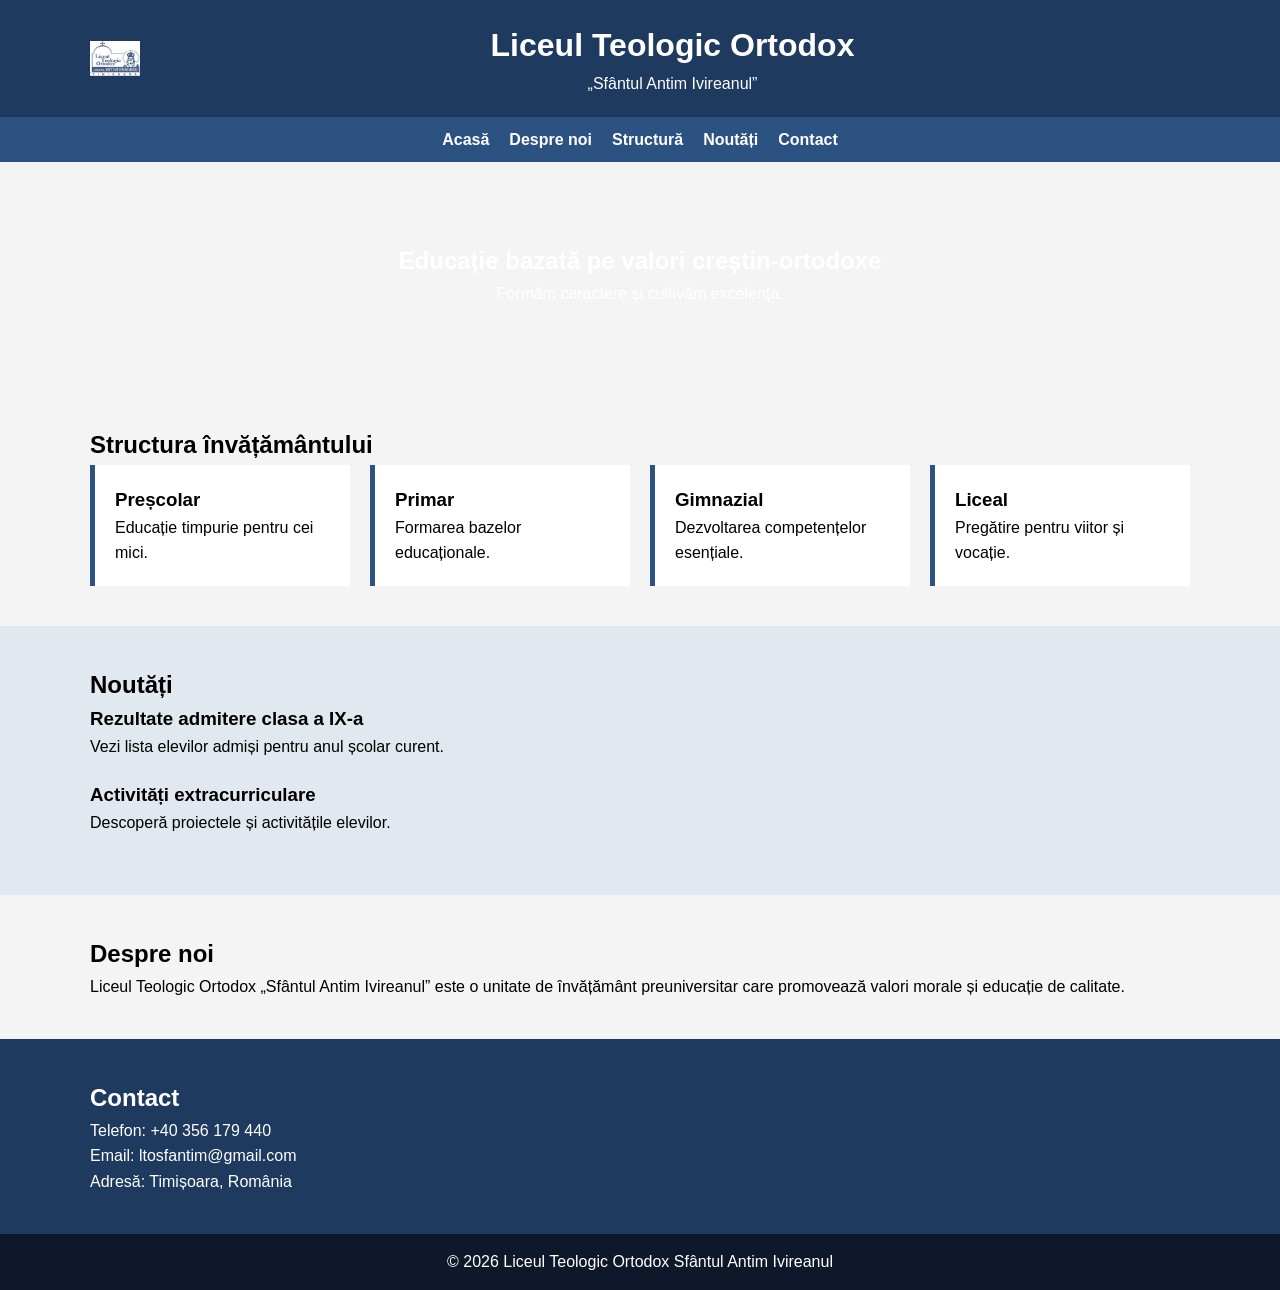
==== index.html @ bd94bcf3 "Update index.html" ====
<!DOCTYPE html>
<html lang="ro">
<head>
    <meta charset="UTF-8">
    <meta name="viewport" content="width=device-width, initial-scale=1.0">
    <title>Liceul Teologic Ortodox Sfântul Antim Ivireanul</title>
    <link rel="stylesheet" href="css/style.css">
</head>
<body>

    <!-- HEADER -->
    <header>
        <div class="container header-content">
        <img src="img/cropped-sigla-antim-ivireanul.jpg" alt="Logo" class="logo">
        <div class="container">
            <h1>Liceul Teologic Ortodox</h1>
            <p>„Sfântul Antim Ivireanul”</p>
        </div>
    </header>

    <!-- NAVBAR -->
    <nav>
        <ul class="container">
            <li><a href="#">Acasă</a></li>
            <li><a href="#">Despre noi</a></li>
            <li><a href="#">Structură</a></li>
            <li><a href="#">Noutăți</a></li>
            <li><a href="#">Contact</a></li>
        </ul>
    </nav>

    <!-- HERO -->
    <section class="hero">
        <div class="container">
            <h2>Educație bazată pe valori creștin-ortodoxe</h2>
            <p>Formăm caractere și cultivăm excelența.</p>
        </div>
    </section>

    <!-- STRUCTURE -->
    <section class="structure container">
        <h2>Structura învățământului</h2>

        <div class="cards">
            <div class="card">
                <h3>Preșcolar</h3>
                <p>Educație timpurie pentru cei mici.</p>
            </div>

            <div class="card">
                <h3>Primar</h3>
                <p>Formarea bazelor educaționale.</p>
            </div>

            <div class="card">
                <h3>Gimnazial</h3>
                <p>Dezvoltarea competențelor esențiale.</p>
            </div>

            <div class="card">
                <h3>Liceal</h3>
                <p>Pregătire pentru viitor și vocație.</p>
            </div>
        </div>
    </section>

    <!-- NEWS -->
    <section class="news">
        <div class="container">
            <h2>Noutăți</h2>

            <div class="news-item">
                <h3>Rezultate admitere clasa a IX-a</h3>
                <p>Vezi lista elevilor admiși pentru anul școlar curent.</p>
            </div>

            <div class="news-item">
                <h3>Activități extracurriculare</h3>
                <p>Descoperă proiectele și activitățile elevilor.</p>
            </div>
        </div>
    </section>

    <!-- ABOUT -->
    <section class="about container">
        <h2>Despre noi</h2>
        <p>
            Liceul Teologic Ortodox „Sfântul Antim Ivireanul” este o unitate de învățământ 
            preuniversitar care promovează valori morale și educație de calitate.
        </p>
    </section>

    <!-- CONTACT -->
    <section class="contact">
        <div class="container">
            <h2>Contact</h2>
            <p>Telefon: +40 356 179 440</p>
            <p>Email: ltosfantim@gmail.com</p>
            <p>Adresă: Timișoara, România</p>
        </div>
    </section>

    <!-- FOOTER -->
    <footer>
        <div class="container">
            <p>&copy; 2026 Liceul Teologic Ortodox Sfântul Antim Ivireanul</p>
        </div>
    </footer>

</body>
</html>
---- css/style.css ----
/* RESET */
* {
    margin: 0;
    padding: 0;
    box-sizing: border-box;
    font-family: Arial, sans-serif;
}

/* HEADER LAYOUT */
.header-content {
    display: flex;
    align-items: center;
    gap: 15px;
}

/* LOGO */
.logo {
    width: 50px;   /* adjust size */
    height: auto;
}

/* TITLE */
.title h1 {
    margin-bottom: 5px;
}

/* GENERAL */
body {
    line-height: 1.6;
    background: #f4f4f4;
}

.container {
    width: 90%;
    max-width: 1100px;
    margin: auto;
}

/* HEADER */
header {
    background: #1e3a5f;
    color: white;
    padding: 20px 0;
    text-align: center;
}

/* NAV */
nav {
    background: #2c5282;
}

nav ul {
    display: flex;
    justify-content: center;
    list-style: none;
}

nav ul li {
    margin: 10px;
}

nav a {
    color: white;
    text-decoration: none;
    font-weight: bold;
}

/* HERO */
.hero {
    background: url('https://via.placeholder.com/1200x400') no-repeat center/cover;
    color: white;
    padding: 80px 20px;
    text-align: center;
}

/* STRUCTURE */
.structure {
    padding: 40px 0;
}

.cards {
    display: grid;
    grid-template-columns: repeat(auto-fit, minmax(200px, 1fr));
    gap: 20px;
}

.card {
    background: white;
    padding: 20px;
    border-left: 5px solid #2c5282;
}

/* NEWS */
.news {
    background: #e2e8f0;
    padding: 40px 0;
}

.news-item {
    margin-bottom: 20px;
}

/* ABOUT */
.about {
    padding: 40px 0;
}

/* CONTACT */
.contact {
    background: #1e3a5f;
    color: white;
    padding: 40px 0;
}

/* FOOTER */
footer {
    background: #0f172a;
    color: white;
    text-align: center;
    padding: 15px 0;
}
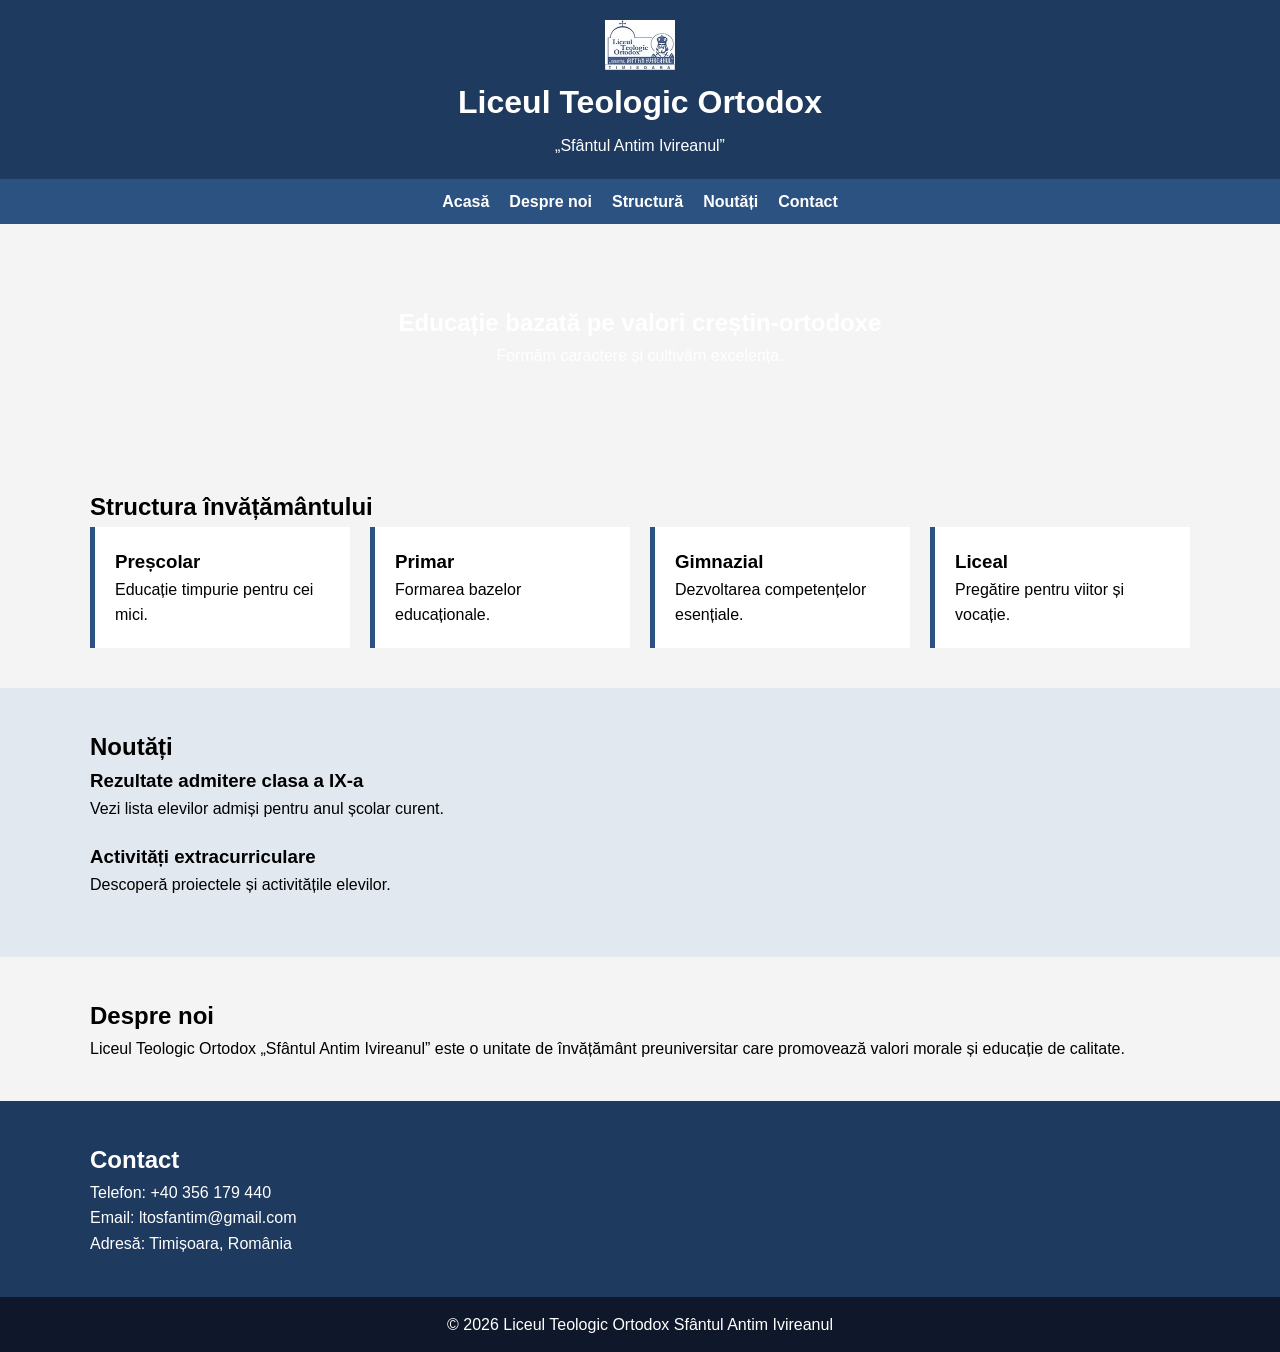
==== commit e3c9dc72: "Update index.html" ====
--- a/index.html
+++ b/index.html
@@ -10,11 +10,12 @@
 
     <!-- HEADER -->
     <header>
-        <div class="container header-content">
+        <div class="container">
         <img src="img/cropped-sigla-antim-ivireanul.jpg" alt="Logo" class="logo">
-        <div class="container">
+        <div class="title">
             <h1>Liceul Teologic Ortodox</h1>
             <p>„Sfântul Antim Ivireanul”</p>
+        </div>
         </div>
     </header>
 
--- a/css/style.css
+++ b/css/style.css
@@ -15,7 +15,7 @@
 
 /* LOGO */
 .logo {
-    width: 50px;   /* adjust size */
+    width: 70px;   /* adjust size */
     height: auto;
 }
 
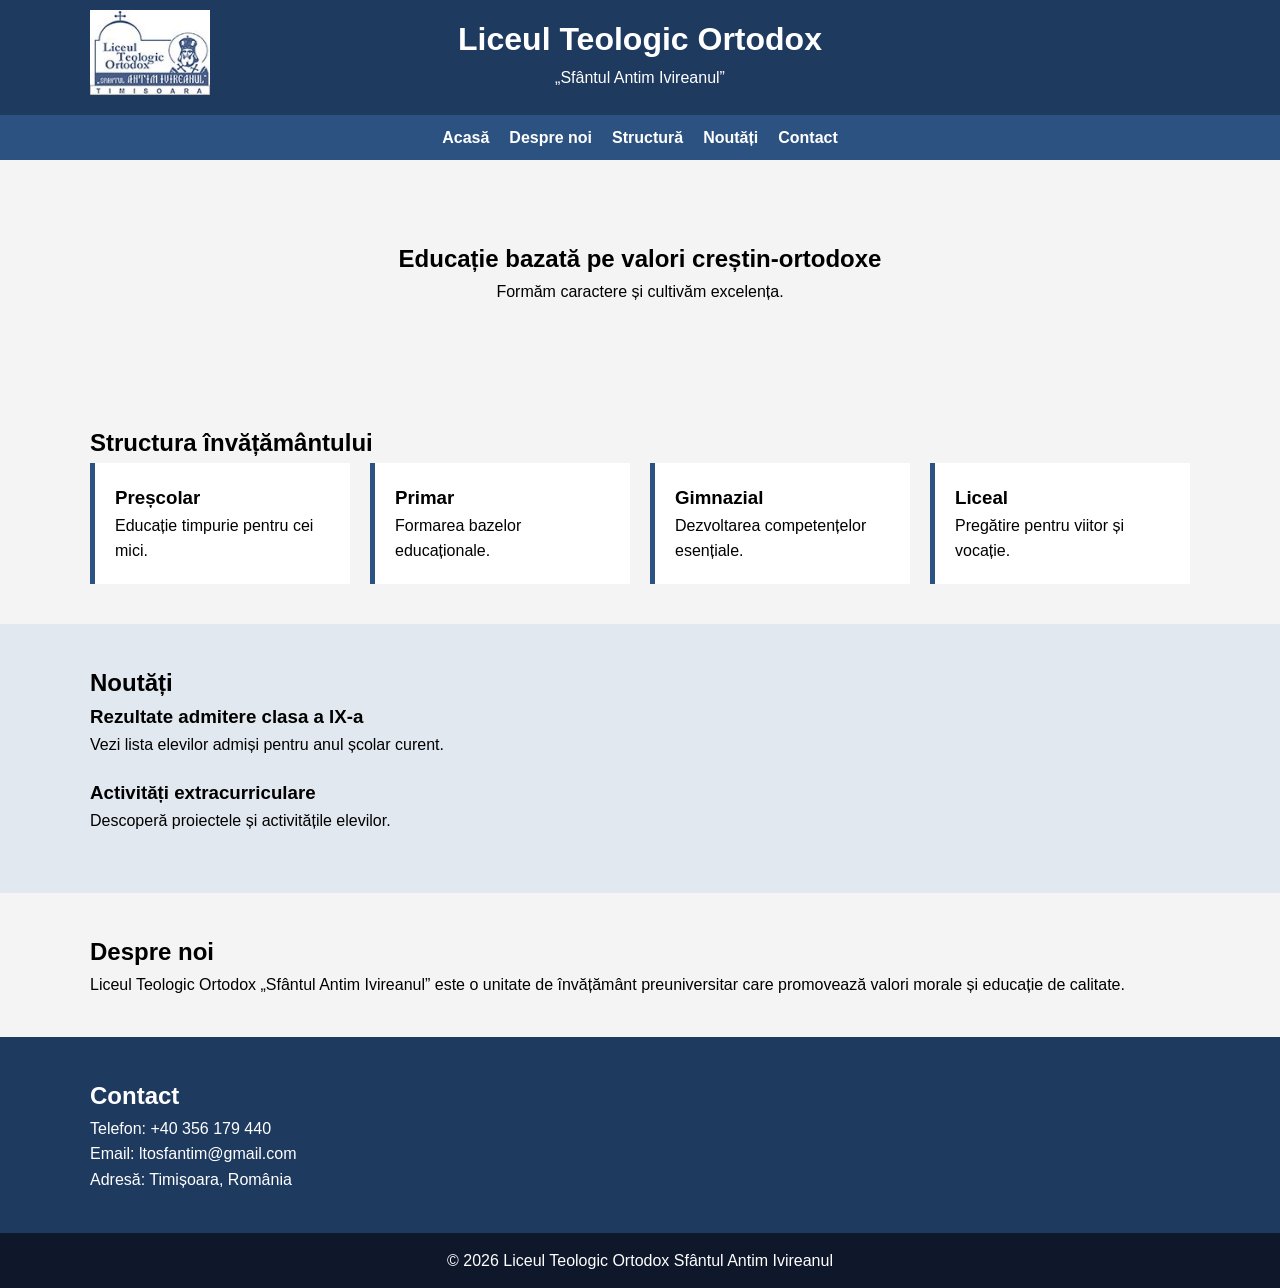
==== commit b63e4d3b: "Update index.html" ====
--- a/index.html
+++ b/index.html
@@ -16,6 +16,7 @@
             <h1>Liceul Teologic Ortodox</h1>
             <p>„Sfântul Antim Ivireanul”</p>
         </div>
+		<div class="spacer"></div>
         </div>
     </header>
 
--- a/css/style.css
+++ b/css/style.css
@@ -6,22 +6,30 @@
     font-family: Arial, sans-serif;
 }
 
-/* HEADER LAYOUT */
-.header-content {
-    display: flex;
-    align-items: center;
-    gap: 15px;
-}
+@media (max-width: 600px) {
+    .logo {
+        position: static;        /* stop absolute positioning */
+        display: block;
+        margin: 0 auto 10px;     /* center logo */
+        width: 100px;
+    }}
 
 /* LOGO */
 .logo {
-    width: 70px;   /* adjust size */
+    
+    width: 120px;
     height: auto;
+    
+}
+
+.spacer {
+    width: 120px; /* same as logo width */
 }
 
 /* TITLE */
-.title h1 {
-    margin-bottom: 5px;
+.title  {
+	flex: 1;
+    text-align: center;
 }
 
 /* GENERAL */
@@ -41,7 +49,15 @@
     background: #1e3a5f;
     color: white;
     padding: 20px 0;
-    text-align: center;
+    padding-top: 10px;
+    position: relative;   /* important */
+    text-align: center;   /* centers title */
+}
+
+header .container {
+    display: flex;
+    align-items: center;
+    
 }
 
 /* NAV */
@@ -68,7 +84,7 @@
 /* HERO */
 .hero {
     background: url('https://via.placeholder.com/1200x400') no-repeat center/cover;
-    color: white;
+    color: black;
     padding: 80px 20px;
     text-align: center;
 }
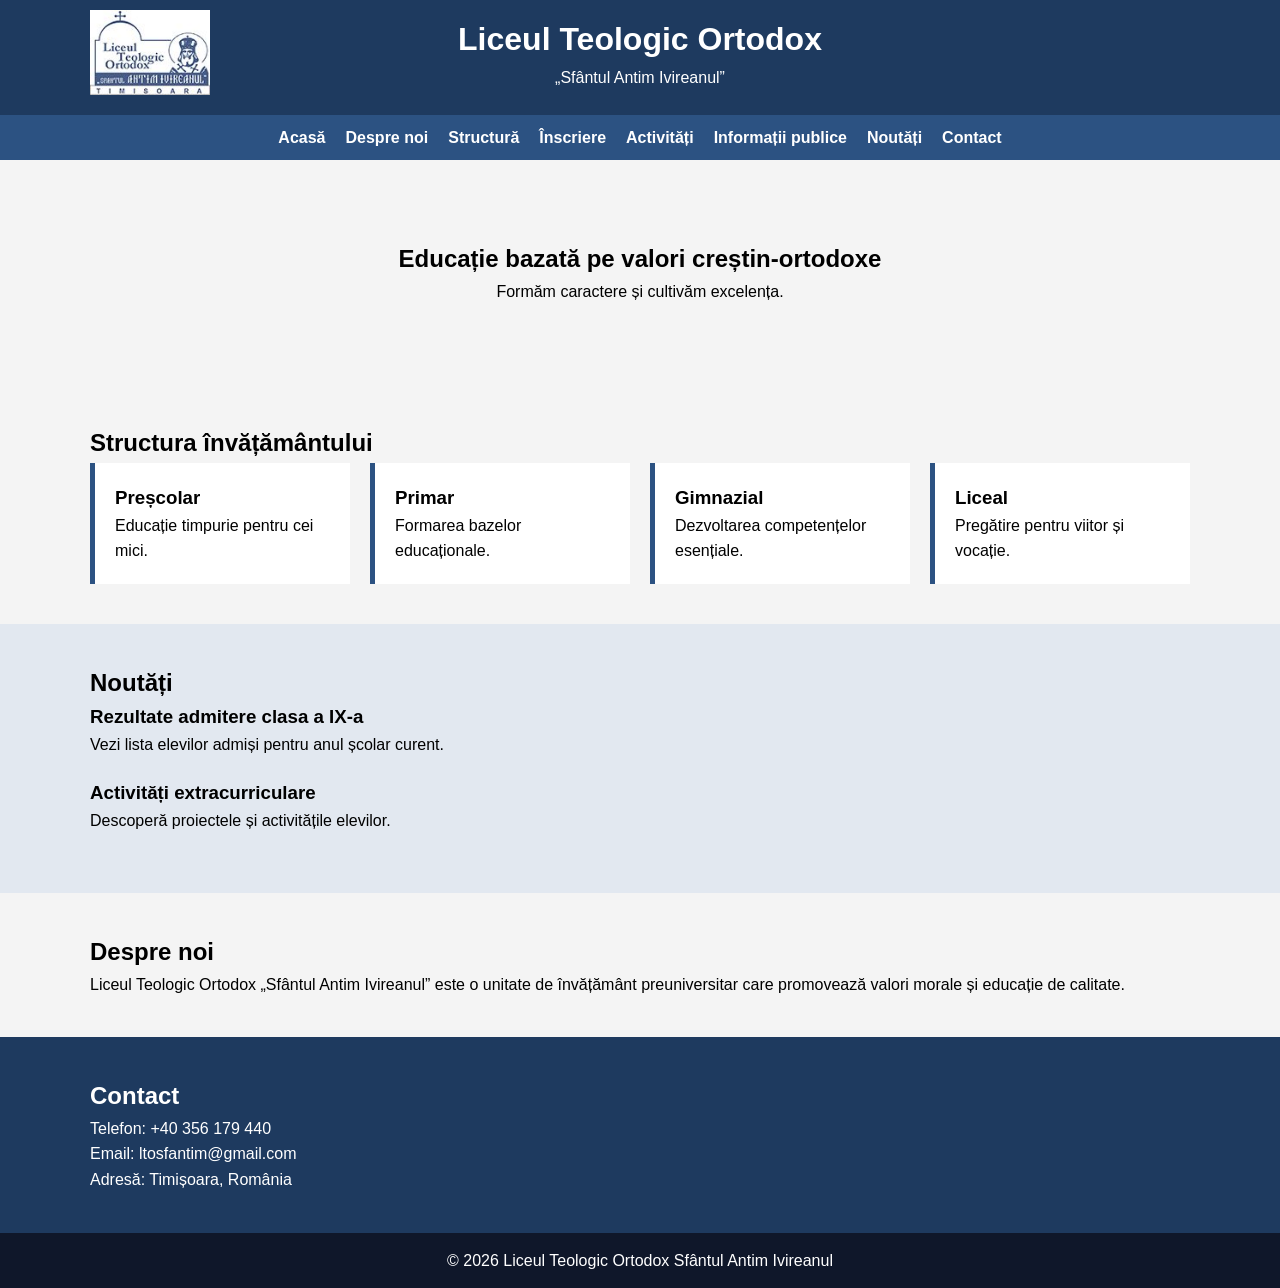
==== commit 6fe51e7d: "Add new navigation links to index.html" ====
--- a/index.html
+++ b/index.html
@@ -23,11 +23,15 @@
     <!-- NAVBAR -->
     <nav>
         <ul class="container">
-            <li><a href="#">Acasă</a></li>
+            <li><a href="https://dvisan.github.io/antim">Acasă</a></li>
             <li><a href="#">Despre noi</a></li>
             <li><a href="#">Structură</a></li>
+			<li><a href="#">Înscriere</a></li>
+			<li><a href="#">Activități</a></li>
+			<li><a href="#">Informații publice</a></li>
             <li><a href="#">Noutăți</a></li>
             <li><a href="#">Contact</a></li>
+			
         </ul>
     </nav>
 
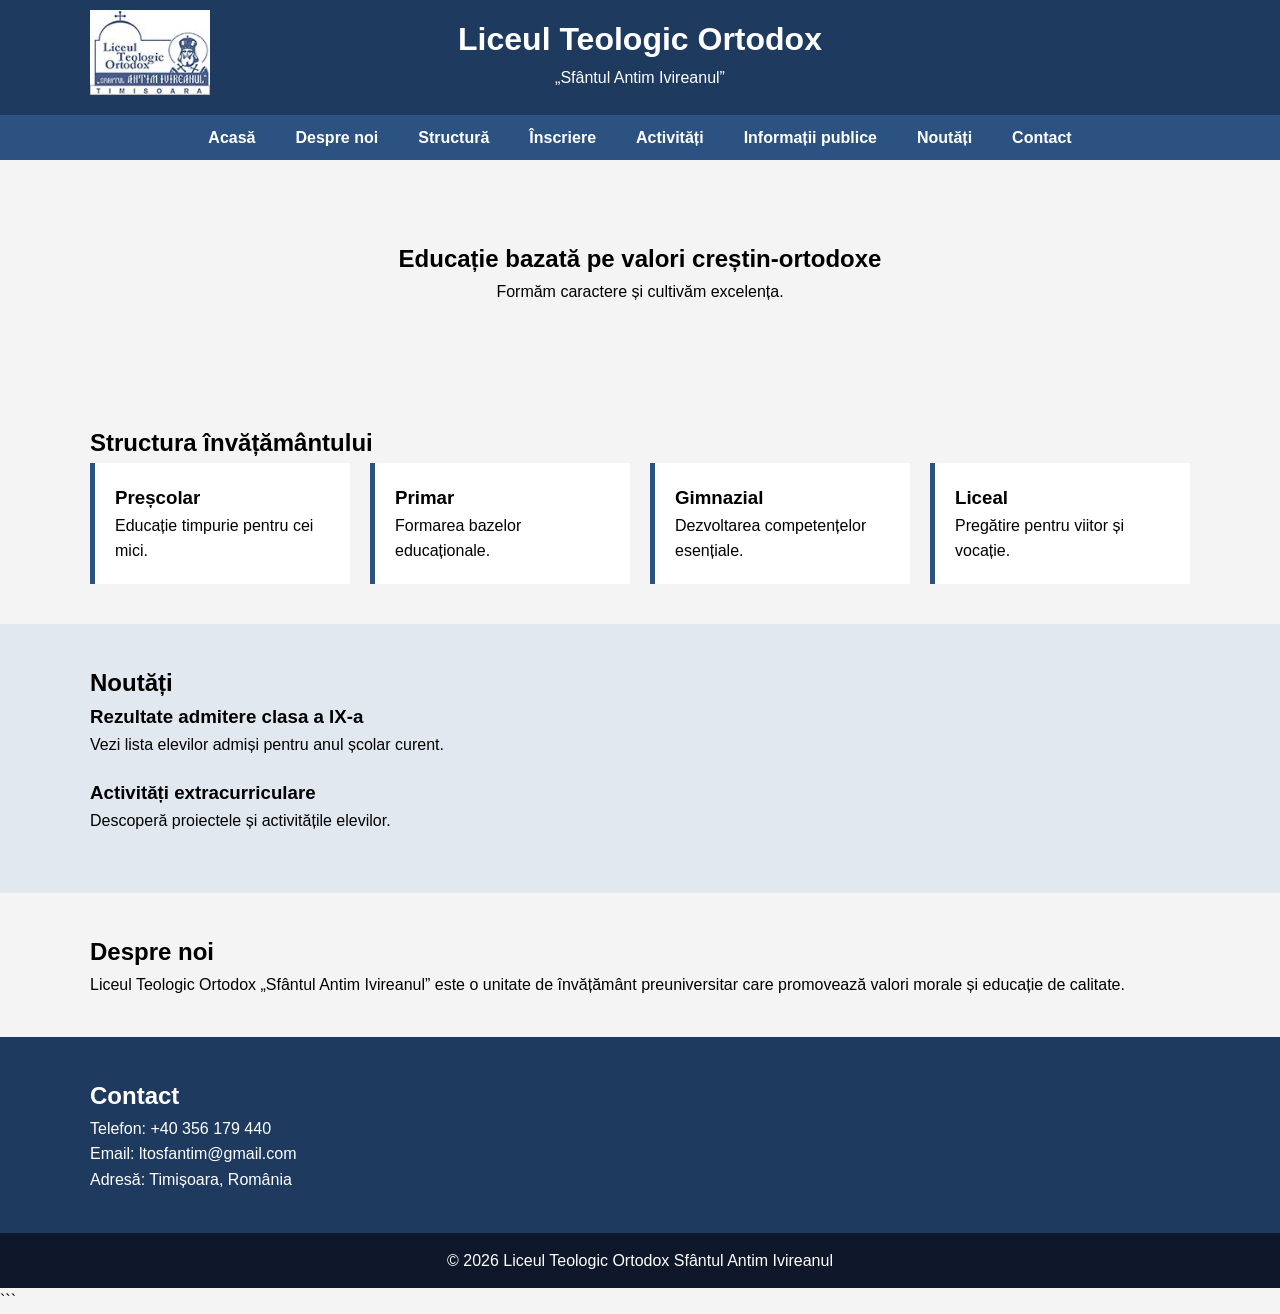
==== commit 9d1f485b: "Refactor HTML structure and styles" ====
--- a/index.html
+++ b/index.html
@@ -1,117 +1,267 @@
 <!DOCTYPE html>
+
 <html lang="ro">
 <head>
     <meta charset="UTF-8">
     <meta name="viewport" content="width=device-width, initial-scale=1.0">
     <title>Liceul Teologic Ortodox Sfântul Antim Ivireanul</title>
-    <link rel="stylesheet" href="css/style.css">
+
+
+<style>
+/* RESET */
+* {
+    margin: 0;
+    padding: 0;
+    box-sizing: border-box;
+    font-family: Arial, sans-serif;
+}
+
+@media (max-width: 600px) {
+    .logo {
+        position: static;
+        display: block;
+        margin: 0 auto 10px;
+        width: 100px;
+    }
+}
+
+/* LOGO */
+.logo {
+    width: 120px;
+    height: auto;
+}
+
+.spacer {
+    width: 120px;
+}
+
+/* TITLE */
+.title  {
+    flex: 1;
+    text-align: center;
+}
+
+/* GENERAL */
+body {
+    line-height: 1.6;
+    background: #f4f4f4;
+}
+
+.container {
+    width: 90%;
+    max-width: 1100px;
+    margin: auto;
+}
+
+/* HEADER */
+header {
+    background: #1e3a5f;
+    color: white;
+    padding: 20px 0;
+    padding-top: 10px;
+    position: relative;
+    text-align: center;
+}
+
+header .container {
+    display: flex;
+    align-items: center;
+}
+
+/* NAV */
+nav {
+    background: #2c5282;
+}
+
+nav ul {
+    display: flex;
+    justify-content: center;
+    list-style: none;
+    flex-wrap: wrap;
+}
+
+nav ul li {
+    margin: 10px;
+}
+
+nav a {
+    color: white;
+    text-decoration: none;
+    font-weight: bold;
+    padding: 5px 10px;
+}
+
+nav a:hover {
+    color: #ffffff;
+    background-color: rgba(255, 255, 255, 0.2);
+    border-radius: 5px;
+}
+
+/* HERO */
+.hero {
+    background: url('https://via.placeholder.com/1200x400') no-repeat center/cover;
+    color: black;
+    padding: 80px 20px;
+    text-align: center;
+}
+
+/* STRUCTURE */
+.structure {
+    padding: 40px 0;
+}
+
+.cards {
+    display: grid;
+    grid-template-columns: repeat(auto-fit, minmax(200px, 1fr));
+    gap: 20px;
+}
+
+.card {
+    background: white;
+    padding: 20px;
+    border-left: 5px solid #2c5282;
+}
+
+/* NEWS */
+.news {
+    background: #e2e8f0;
+    padding: 40px 0;
+}
+
+.news-item {
+    margin-bottom: 20px;
+}
+
+/* ABOUT */
+.about {
+    padding: 40px 0;
+}
+
+/* CONTACT */
+.contact {
+    background: #1e3a5f;
+    color: white;
+    padding: 40px 0;
+}
+
+/* FOOTER */
+footer {
+    background: #0f172a;
+    color: white;
+    text-align: center;
+    padding: 15px 0;
+}
+</style>
+
+
 </head>
 <body>
 
-    <!-- HEADER -->
-    <header>
-        <div class="container">
+
+<!-- HEADER -->
+<header>
+    <div class="container">
         <img src="img/cropped-sigla-antim-ivireanul.jpg" alt="Logo" class="logo">
         <div class="title">
             <h1>Liceul Teologic Ortodox</h1>
             <p>„Sfântul Antim Ivireanul”</p>
         </div>
-		<div class="spacer"></div>
-        </div>
-    </header>
-
-    <!-- NAVBAR -->
-    <nav>
-        <ul class="container">
-            <li><a href="https://dvisan.github.io/antim">Acasă</a></li>
-            <li><a href="#">Despre noi</a></li>
-            <li><a href="#">Structură</a></li>
-			<li><a href="#">Înscriere</a></li>
-			<li><a href="#">Activități</a></li>
-			<li><a href="#">Informații publice</a></li>
-            <li><a href="#">Noutăți</a></li>
-            <li><a href="#">Contact</a></li>
-			
-        </ul>
-    </nav>
-
-    <!-- HERO -->
-    <section class="hero">
-        <div class="container">
-            <h2>Educație bazată pe valori creștin-ortodoxe</h2>
-            <p>Formăm caractere și cultivăm excelența.</p>
-        </div>
-    </section>
-
-    <!-- STRUCTURE -->
-    <section class="structure container">
-        <h2>Structura învățământului</h2>
-
-        <div class="cards">
-            <div class="card">
-                <h3>Preșcolar</h3>
-                <p>Educație timpurie pentru cei mici.</p>
-            </div>
-
-            <div class="card">
-                <h3>Primar</h3>
-                <p>Formarea bazelor educaționale.</p>
-            </div>
-
-            <div class="card">
-                <h3>Gimnazial</h3>
-                <p>Dezvoltarea competențelor esențiale.</p>
-            </div>
-
-            <div class="card">
-                <h3>Liceal</h3>
-                <p>Pregătire pentru viitor și vocație.</p>
-            </div>
-        </div>
-    </section>
-
-    <!-- NEWS -->
-    <section class="news">
-        <div class="container">
-            <h2>Noutăți</h2>
-
-            <div class="news-item">
-                <h3>Rezultate admitere clasa a IX-a</h3>
-                <p>Vezi lista elevilor admiși pentru anul școlar curent.</p>
-            </div>
-
-            <div class="news-item">
-                <h3>Activități extracurriculare</h3>
-                <p>Descoperă proiectele și activitățile elevilor.</p>
-            </div>
-        </div>
-    </section>
-
-    <!-- ABOUT -->
-    <section class="about container">
-        <h2>Despre noi</h2>
-        <p>
-            Liceul Teologic Ortodox „Sfântul Antim Ivireanul” este o unitate de învățământ 
-            preuniversitar care promovează valori morale și educație de calitate.
-        </p>
-    </section>
-
-    <!-- CONTACT -->
-    <section class="contact">
-        <div class="container">
-            <h2>Contact</h2>
-            <p>Telefon: +40 356 179 440</p>
-            <p>Email: ltosfantim@gmail.com</p>
-            <p>Adresă: Timișoara, România</p>
-        </div>
-    </section>
-
-    <!-- FOOTER -->
-    <footer>
-        <div class="container">
-            <p>&copy; 2026 Liceul Teologic Ortodox Sfântul Antim Ivireanul</p>
-        </div>
-    </footer>
+        <div class="spacer"></div>
+    </div>
+</header>
+
+<!-- NAVBAR -->
+<nav>
+    <ul class="container">
+        <li><a href="https://dvisan.github.io/antim">Acasă</a></li>
+        <li><a href="https://dvisan.github.io/antim/despre.html">Despre noi</a></li>
+        <li><a href="#">Structură</a></li>
+        <li><a href="#">Înscriere</a></li>
+        <li><a href="#">Activități</a></li>
+        <li><a href="#">Informații publice</a></li>
+        <li><a href="#">Noutăți</a></li>
+        <li><a href="#">Contact</a></li>
+    </ul>
+</nav>
+
+<!-- HERO -->
+<section class="hero">
+    <div class="container">
+        <h2>Educație bazată pe valori creștin-ortodoxe</h2>
+        <p>Formăm caractere și cultivăm excelența.</p>
+    </div>
+</section>
+
+<!-- STRUCTURE -->
+<section class="structure container">
+    <h2>Structura învățământului</h2>
+
+    <div class="cards">
+        <div class="card">
+            <h3>Preșcolar</h3>
+            <p>Educație timpurie pentru cei mici.</p>
+        </div>
+
+        <div class="card">
+            <h3>Primar</h3>
+            <p>Formarea bazelor educaționale.</p>
+        </div>
+
+        <div class="card">
+            <h3>Gimnazial</h3>
+            <p>Dezvoltarea competențelor esențiale.</p>
+        </div>
+
+        <div class="card">
+            <h3>Liceal</h3>
+            <p>Pregătire pentru viitor și vocație.</p>
+        </div>
+    </div>
+</section>
+
+<!-- NEWS -->
+<section class="news">
+    <div class="container">
+        <h2>Noutăți</h2>
+
+        <div class="news-item">
+            <h3>Rezultate admitere clasa a IX-a</h3>
+            <p>Vezi lista elevilor admiși pentru anul școlar curent.</p>
+        </div>
+
+        <div class="news-item">
+            <h3>Activități extracurriculare</h3>
+            <p>Descoperă proiectele și activitățile elevilor.</p>
+        </div>
+    </div>
+</section>
+
+<!-- ABOUT -->
+<section class="about container">
+    <h2>Despre noi</h2>
+    <p>
+        Liceul Teologic Ortodox „Sfântul Antim Ivireanul” este o unitate de învățământ 
+        preuniversitar care promovează valori morale și educație de calitate.
+    </p>
+</section>
+
+<!-- CONTACT -->
+<section class="contact">
+    <div class="container">
+        <h2>Contact</h2>
+        <p>Telefon: +40 356 179 440</p>
+        <p>Email: ltosfantim@gmail.com</p>
+        <p>Adresă: Timișoara, România</p>
+    </div>
+</section>
+
+<!-- FOOTER -->
+<footer>
+    <div class="container">
+        <p>&copy; 2026 Liceul Teologic Ortodox Sfântul Antim Ivireanul</p>
+    </div>
+</footer>
+```
 
 </body>
 </html>
